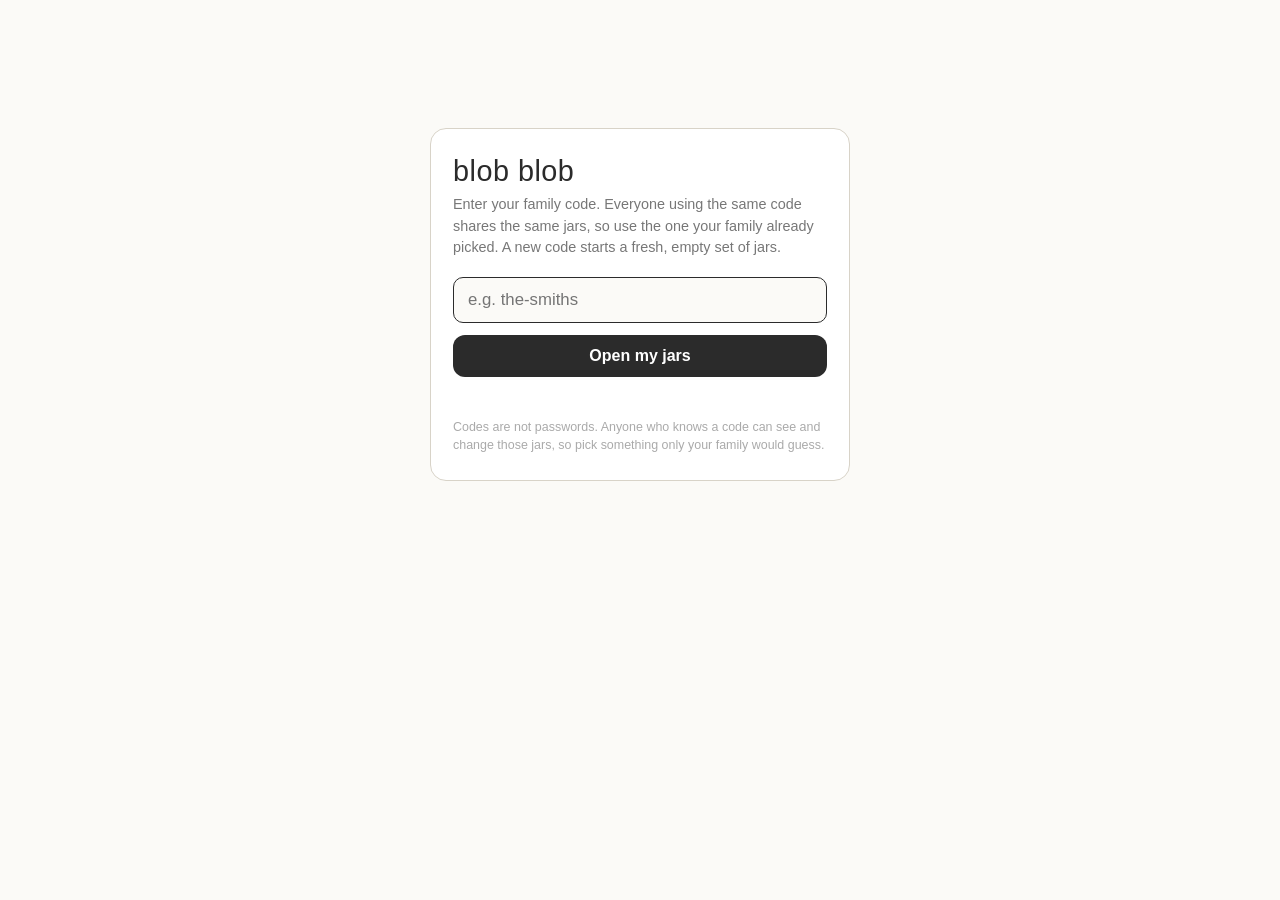
==== blobblob/index.html @ 3c014b8f "Add Blob Blob habit-jar app under /blobblob Multi-jar blob tracker with Supabase sync, super tasks, " ====
<!DOCTYPE html>
<html lang="en">
<head>
<meta charset="UTF-8">
<meta name="viewport" content="width=device-width, initial-scale=1">
<title>Blob Blob</title>
<link rel="apple-touch-icon" href="apple-touch-icon.png">
<link rel="icon" type="image/png" sizes="192x192" href="icon-192.png">
<link rel="manifest" href="manifest.json">
<meta name="apple-mobile-web-app-capable" content="yes">
<meta name="apple-mobile-web-app-title" content="Blob Blob">
<meta name="apple-mobile-web-app-status-bar-style" content="default">
<meta name="theme-color" content="#fbfaf7">
<style>
  :root{ --ink:#2b2b2b; --paper:#fbfaf7; --line:#d8d3c8; --card:#ffffff; --green:#3f7a3f; }
  *{box-sizing:border-box;}
  body{
    margin:0;background:var(--paper);color:var(--ink);
    font-family:'Segoe UI',-apple-system,BlinkMacSystemFont,sans-serif;padding:20px;
  }
  .wrap{max-width:1100px;margin:0 auto;}

  /* ---------- shared ---------- */
  h1{font-weight:300;font-size:2.2rem;margin:0;letter-spacing:0.5px;}
  .sub{color:#777;font-size:0.92rem;margin-top:4px;}
  .del-btn{flex-shrink:0;border:none;background:transparent;color:#b33;font-size:1.1rem;cursor:pointer;padding:4px 6px;line-height:1;}
  .del-btn:hover{color:#800;}
  .status{font-size:0.82rem;color:#999;text-align:center;margin-top:10px;min-height:1em;}
  .hidden{display:none !important;}
  .sync-badge{
    display:inline-block;margin-top:8px;font-size:0.76rem;color:#888;
    border:1px solid var(--line);border-radius:20px;padding:3px 10px;background:var(--card);
  }
  .sync-badge.ok{color:var(--green);border-color:#bcd8bc;background:#f2f8f1;}
  .sync-badge.warn{color:#9a6a1e;border-color:#e2cfa4;background:#fdf6e8;}
  .sync-badge:empty{display:none;}
  .gate{
    max-width:420px;margin:12vh auto 0;background:var(--card);border:1px solid var(--line);
    border-radius:16px;padding:26px 22px;
  }
  .gate h2{margin:0 0 6px 0;font-weight:300;font-size:1.8rem;letter-spacing:0.5px;}
  .gate p{font-size:0.9rem;color:#777;line-height:1.5;margin:0 0 18px 0;}
  .gate input{
    width:100%;border:1px solid var(--line);border-radius:10px;background:var(--paper);
    font-family:inherit;font-size:1.05rem;padding:12px 14px;color:var(--ink);
  }
  .gate input:focus{outline:none;border-color:var(--ink);}
  .gate button{
    width:100%;margin-top:12px;border:none;background:var(--ink);color:#fff;border-radius:12px;
    padding:12px;font-size:1rem;font-weight:600;cursor:pointer;font-family:inherit;
  }
  .gate .warn{color:#9a6a1e;font-size:0.82rem;margin-top:12px;min-height:1em;}
  .gate .fine{font-size:0.78rem;color:#aaa;margin-top:16px;line-height:1.45;}
  .space-foot{
    margin-top:28px;padding-top:12px;border-top:1px solid var(--line);
    font-size:0.8rem;color:#999;display:flex;gap:10px;flex-wrap:wrap;align-items:center;
  }
  .space-foot b{color:#666;font-weight:600;}
  .space-foot button{
    border:none;background:none;color:#777;font-family:inherit;font-size:0.8rem;
    cursor:pointer;text-decoration:underline;padding:0;
  }
  .space-foot button:hover{color:var(--ink);}
  .size-row{
    margin-top:14px;display:flex;gap:8px;align-items:center;justify-content:center;
    flex-wrap:wrap;font-size:0.88rem;color:#555;
  }
  .size-row input{
    width:78px;border:1px solid var(--line);border-radius:8px;background:var(--card);
    font-family:inherit;font-size:0.9rem;text-align:center;padding:6px 4px;color:var(--ink);
    font-variant-numeric:tabular-nums;
  }
  .size-row input:focus{outline:none;border-color:var(--ink);}
  .size-row button{
    border:1px solid var(--line);background:var(--card);border-radius:14px;
    padding:6px 14px;font-size:0.82rem;cursor:pointer;color:#555;font-family:inherit;
  }
  .size-row button:hover{background:#f0eee8;}
  .size-hint{font-size:0.76rem;color:#aaa;margin-top:5px;}
  .copy-btn{
    margin-top:10px;border:1px solid var(--line);background:var(--card);border-radius:14px;
    padding:7px 14px;font-size:0.82rem;cursor:pointer;color:#555;font-family:inherit;
  }
  .copy-btn:hover{background:#f0eee8;}
  .modal-back{
    position:fixed;inset:0;background:rgba(20,18,14,0.4);display:flex;
    align-items:center;justify-content:center;padding:20px;z-index:50;
  }
  .modal{
    background:var(--card);border-radius:16px;padding:22px;max-width:420px;width:100%;
    max-height:85vh;overflow:auto;box-shadow:0 12px 40px rgba(0,0,0,0.25);
  }
  .modal h3{margin:0 0 4px 0;font-size:1.15rem;font-weight:600;}
  .modal .lead{font-size:0.86rem;color:#777;margin-bottom:16px;}
  .modal .grp{margin-bottom:16px;}
  .modal .grp-label{font-size:0.78rem;text-transform:uppercase;letter-spacing:0.4px;color:#888;margin-bottom:7px;}
  .opt{
    display:flex;align-items:center;gap:9px;padding:9px 10px;border:1px solid var(--line);
    border-radius:10px;margin-bottom:7px;cursor:pointer;font-size:0.93rem;
  }
  .opt:hover{background:#f7f5f0;}
  .opt input{margin:0;flex-shrink:0;}
  .opt .meta{margin-left:auto;font-size:0.78rem;color:#999;white-space:nowrap;}
  .modal-actions{display:flex;gap:8px;justify-content:flex-end;margin-top:6px;}
  .modal-actions button{
    border-radius:14px;padding:8px 16px;font-size:0.88rem;cursor:pointer;font-family:inherit;
    border:1px solid var(--line);background:var(--card);color:#555;
  }
  .modal-actions .primary{background:var(--ink);color:#fff;border-color:var(--ink);font-weight:600;}
  .modal-actions button:disabled{opacity:0.45;cursor:not-allowed;}
  .pick-head{
    display:flex;align-items:center;justify-content:space-between;gap:8px;margin-bottom:7px;
  }
  .pick-head .grp-label{margin-bottom:0;}
  .pick-all{
    border:none;background:none;font-family:inherit;font-size:0.76rem;color:#777;
    cursor:pointer;text-decoration:underline;padding:0;
  }
  .pick-all:hover{color:var(--ink);}
  .pick-list{max-height:210px;overflow:auto;border:1px solid var(--line);border-radius:10px;padding:6px;}
  .pick{
    display:flex;align-items:center;gap:9px;padding:7px 8px;border-radius:8px;
    cursor:pointer;font-size:0.9rem;line-height:1.3;
  }
  .pick:hover{background:#f7f5f0;}
  .pick input{margin:0;flex-shrink:0;}
  .pick .chip{width:16px;height:16px;border-radius:5px 7px 5px 7px;border:1px solid rgba(0,0,0,0.15);flex-shrink:0;}
  .pick .txt{flex:1 1 auto;min-width:0;overflow-wrap:anywhere;}
  .pick .tag{font-size:0.74rem;color:#8a6d10;font-weight:600;white-space:nowrap;}
  .pick-empty{font-size:0.85rem;color:#aaa;padding:10px 8px;}
  .new-jar-card{
    display:flex;flex-direction:column;align-items:center;justify-content:center;
    border:1px dashed var(--line);background:transparent;min-height:230px;color:#777;
  }
  .new-jar-card:hover{background:#f4f2ec;}
  .new-jar-card .plus{font-size:2.4rem;line-height:1;margin-bottom:8px;color:#aaa;}
  .new-jar-card .name{font-size:1rem;font-weight:600;color:#555;}
  .setup{
    background:#fff8e6;border:1px solid #e6d5a8;border-radius:12px;padding:14px 16px;
    font-size:0.9rem;line-height:1.5;margin-bottom:18px;color:#5c4a1f;
  }
  .setup code{background:#fff;border:1px solid #e6d5a8;border-radius:4px;padding:1px 5px;font-size:0.85em;}

  /* ---------- home ---------- */
  .home-head{margin-bottom:22px;}
  .jar-grid{display:grid;grid-template-columns:repeat(auto-fit,minmax(220px,1fr));gap:18px;}
  .jar-card{
    background:var(--card);border:1px solid var(--line);border-radius:16px;
    padding:18px 16px 14px;cursor:pointer;text-align:center;
    transition:transform .12s ease, box-shadow .12s ease;
  }
  .jar-card:hover{transform:translateY(-2px);box-shadow:0 6px 18px rgba(0,0,0,0.08);}
  .jar-card svg{width:100%;max-width:130px;height:auto;display:block;margin:0 auto 10px;}
  .jar-card .name{font-size:1.15rem;font-weight:600;}
  .jar-card .stat{font-size:0.85rem;color:#777;margin-top:3px;font-variant-numeric:tabular-nums;}
  .jar-card .nextline{font-size:0.78rem;color:#999;margin-top:6px;min-height:1.1em;}

  /* ---------- tabs ---------- */
  .tabbar{display:flex;gap:6px;flex-wrap:wrap;align-items:center;margin-bottom:16px;}
  .tab{
    border:1px solid var(--line);background:var(--card);border-radius:20px;
    padding:7px 16px;font-size:0.92rem;cursor:pointer;color:#555;font-family:inherit;
  }
  .tab:hover{background:#f0eee8;}
  .tab.active{background:var(--ink);color:#fff;border-color:var(--ink);font-weight:600;}
  .home-tab{padding:7px 13px;}

  .title-row{display:flex;align-items:baseline;gap:10px;flex-wrap:wrap;margin-bottom:14px;}
  .jar-name{
    font-weight:300;font-size:2.2rem;letter-spacing:0.5px;padding:2px 8px;border-radius:6px;cursor:text;
  }
  .jar-name:hover{background:#f2efe8;}
  .jar-name:focus{outline:none;background:#efece4;box-shadow:inset 0 0 0 1px var(--line);}
  .rename-hint{font-size:0.78rem;color:#aaa;}

  /* ---------- meta ---------- */
  .meta-row{display:flex;gap:24px;flex-wrap:wrap;border-bottom:2px solid var(--ink);padding-bottom:10px;margin-bottom:20px;}
  .meta-field{display:flex;align-items:center;gap:6px;font-size:0.95rem;flex:1;min-width:140px;}
  .meta-field label{font-weight:600;white-space:nowrap;}
  .meta-field input{
    border:none;border-bottom:1px solid var(--line);background:transparent;font-size:0.95rem;
    padding:2px 4px;flex:1;min-width:0;font-family:inherit;color:var(--ink);
  }
  .meta-field input:focus{outline:none;border-bottom:1px solid var(--ink);}

  /* ---------- jar + key ---------- */
  .main{display:flex;gap:28px;flex-wrap:wrap;align-items:flex-start;}
  .jar-panel{flex:1 1 380px;min-width:300px;text-align:center;}
  .jar-panel svg{width:100%;max-width:430px;height:auto;}
  .progress-line{margin-top:12px;font-size:1.5rem;font-weight:600;font-variant-numeric:tabular-nums;letter-spacing:0.5px;}
  .progress-sub{font-size:0.85rem;color:#777;margin-top:2px;}
  .next-ms{margin-top:8px;font-size:0.88rem;color:#666;}
  .next-ms b{color:var(--ink);}
  .jar-actions{margin-top:10px;display:flex;gap:8px;justify-content:center;}
  .jar-actions button{
    font-size:0.8rem;padding:6px 12px;border-radius:14px;border:1px solid var(--line);
    background:var(--card);cursor:pointer;color:#555;font-family:inherit;
  }
  .jar-actions button:hover{background:#f0eee8;}

  .key-panel{flex:1 1 380px;min-width:320px;}
  .key-title{font-size:1.05rem;font-weight:600;letter-spacing:0.4px;text-transform:uppercase;color:#555;margin-bottom:10px;}
  .empty-note{color:#999;font-size:0.9rem;padding:14px 4px;border-bottom:1px solid var(--line);}
  .task-row{display:flex;align-items:flex-start;gap:10px;padding:11px 4px;border-bottom:1px solid var(--line);}
  .swatch{
    width:30px;height:30px;margin-top:2px;border-radius:10px 14px 9px 13px;
    border:1px solid rgba(0,0,0,0.15);flex-shrink:0;cursor:pointer;position:relative;padding:0;
  }
  .swatch input[type=color]{position:absolute;inset:0;opacity:0;width:100%;height:100%;cursor:pointer;border:none;padding:0;}
  .task-label{
    flex:1 1 auto;min-width:0;font-size:1rem;font-family:inherit;color:var(--ink);
    line-height:1.35;padding:3px 4px;border-radius:4px;
    white-space:normal;overflow-wrap:anywhere;word-break:break-word;cursor:text;
  }
  .task-label:hover{background:#f5f3ee;}
  .task-label:focus{outline:none;background:#f0ede5;box-shadow:inset 0 0 0 1px var(--line);}
  .task-label:empty:before{content:attr(data-placeholder);color:#aaa;}
  .count-badge{
    flex-shrink:0;min-width:34px;text-align:center;font-size:0.82rem;font-weight:600;color:#555;
    background:#f0eee8;border:1px solid var(--line);border-radius:12px;padding:4px 8px;
    font-variant-numeric:tabular-nums;
  }
  .count-badge.zero{color:#aaa;background:transparent;}
  .val-input{
    flex-shrink:0;width:44px;border:1px solid var(--line);border-radius:8px;background:var(--card);
    font-family:inherit;font-size:0.82rem;text-align:center;padding:5px 2px;color:#555;
    font-variant-numeric:tabular-nums;margin-top:1px;
  }
  .val-input:focus{outline:none;border-color:var(--ink);}
  .task-row.super .val-input{border-color:#c9a227;background:#fdf8e6;color:#8a6d10;font-weight:600;}
  .task-row.super .done-btn{background:#8a6d10;}
  .task-row.super .done-btn:hover{background:#6f570c;}
  .key-legend{font-size:0.76rem;color:#aaa;margin:6px 0 0 4px;}
  .task-block{border-bottom:1px solid var(--line);}
  .task-block .task-row{border-bottom:none;padding-bottom:6px;}
  .log{padding:0 4px 10px 44px;}
  .log-entry{
    display:flex;align-items:center;gap:8px;font-size:0.78rem;color:#888;
    padding:3px 0;font-variant-numeric:tabular-nums;
  }
  .log-entry .dot{width:7px;height:7px;border-radius:50%;flex-shrink:0;}
  .log-entry .when{flex:1 1 auto;min-width:0;}
  .log-entry .amt{color:#666;font-weight:600;white-space:nowrap;}
  .log-entry .amt.super{color:#8a6d10;}
  .log-entry .rm{
    border:none;background:transparent;color:#c88;font-size:0.95rem;cursor:pointer;
    padding:0 2px;line-height:1;opacity:0;
  }
  .log-entry:hover .rm{opacity:1;}
  .log-entry .rm:hover{color:#b33;}
  .log-more{
    font-size:0.75rem;color:#aaa;background:none;border:none;padding:3px 0;cursor:pointer;font-family:inherit;
  }
  .log-more:hover{color:#666;text-decoration:underline;}
  @media (hover: none){ .log-entry .rm{opacity:0.6;} }
  .done-btn{
    flex-shrink:0;border:none;background:var(--ink);color:#fff;border-radius:14px;
    font-size:0.78rem;padding:6px 10px;cursor:pointer;white-space:nowrap;margin-top:1px;font-family:inherit;
  }
  .done-btn:hover{background:#000;}
  .add-btn{
    margin-top:12px;border:1px dashed var(--line);background:transparent;border-radius:10px;
    padding:8px 14px;font-size:0.9rem;cursor:pointer;color:#555;width:100%;font-family:inherit;
  }
  .add-btn:hover{background:#f0eee8;}

  /* ---------- milestones ---------- */
  .ms-panel{margin-top:24px;}
  .ms-head{font-size:1.05rem;font-weight:600;letter-spacing:0.4px;text-transform:uppercase;color:#555;margin-bottom:10px;}
  .ms-row{display:flex;align-items:flex-start;gap:10px;padding:10px 4px;border-bottom:1px solid var(--line);}
  .ms-mark{
    flex-shrink:0;width:26px;height:26px;border-radius:50%;border:2px solid var(--line);
    display:flex;align-items:center;justify-content:center;font-size:0.8rem;color:#bbb;margin-top:2px;
  }
  .ms-row.unlocked .ms-mark{border-color:#5a8f5a;background:#e7f2e5;color:var(--green);}
  .ms-at{
    flex-shrink:0;width:62px;border:1px solid var(--line);border-radius:8px;background:var(--card);
    font-family:inherit;font-size:0.9rem;text-align:center;padding:5px 4px;color:var(--ink);
    font-variant-numeric:tabular-nums;
  }
  .ms-at:focus{outline:none;border-color:var(--ink);}
  .ms-reward{
    flex:1 1 auto;min-width:0;font-size:0.98rem;line-height:1.35;padding:4px;border-radius:4px;
    white-space:normal;overflow-wrap:anywhere;word-break:break-word;cursor:text;
  }
  .ms-reward:hover{background:#f5f3ee;}
  .ms-reward:focus{outline:none;background:#f0ede5;box-shadow:inset 0 0 0 1px var(--line);}
  .ms-reward:empty:before{content:attr(data-placeholder);color:#aaa;}
  .ms-row.unlocked .ms-reward{color:var(--green);font-weight:600;}
  .ms-togo{flex-shrink:0;font-size:0.78rem;color:#999;white-space:nowrap;margin-top:6px;font-variant-numeric:tabular-nums;}

  .celebrate-row{
    border-top:2px solid var(--ink);margin-top:24px;padding-top:12px;
    display:flex;gap:8px;align-items:center;font-size:0.95rem;flex-wrap:wrap;
  }
  .celebrate-row label{font-weight:600;white-space:nowrap;}
  .celebrate-row input{
    border:none;border-bottom:1px solid var(--line);background:transparent;font-family:inherit;
    font-size:1rem;padding:2px 6px;flex:1;min-width:160px;color:var(--ink);
  }
  .celebrate-row input:focus{outline:none;border-bottom:1px solid var(--ink);}
</style>
</head>
<body>
<div class="wrap">

  <!-- ================= FAMILY CODE ================= -->
  <div id="gateView" class="hidden">
    <div class="gate">
      <h2>blob blob</h2>
      <p>Enter your family code. Everyone using the same code shares the same jars, so use the one your family already picked. A new code starts a fresh, empty set of jars.</p>
      <input id="gateInput" placeholder="e.g. the-smiths" autocapitalize="off" autocorrect="off" spellcheck="false">
      <button id="gateGo">Open my jars</button>
      <div class="warn" id="gateWarn"></div>
      <div class="fine">Codes are not passwords. Anyone who knows a code can see and change those jars, so pick something only your family would guess.</div>
    </div>
  </div>

  <!-- ================= HOME ================= -->
  <div id="homeView">
    <div class="home-head">
      <h1>blob blob</h1>
      <div class="sub">Pick a jar. Every small win is one more blob.</div>
      <div class="sync-badge" id="syncBadge"></div>
    </div>
    <div class="setup hidden" id="setupNote">
      <b>Shared sync is not turned on yet.</b> Right now each device keeps its own copy.
      Open this file in a text editor and paste your Supabase project URL and anon key into
      <code>SUPABASE_URL</code> and <code>SUPABASE_ANON_KEY</code> near the top of the script, then re-upload it.
    </div>
    <div class="jar-grid" id="jarGrid"></div>
    <div class="space-foot">
      <span>Family code: <b id="spaceLabel"></b></span>
      <button id="copyLinkBtn">Copy invite link</button>
      <button id="switchSpaceBtn">Switch family</button>
    </div>
  </div>

  <!-- ================= JAR ================= -->
  <div id="jarView" class="hidden">
    <div class="tabbar" id="tabBar"></div>

    <div class="title-row">
      <div class="jar-name" id="jarName" contenteditable="true" spellcheck="false"></div>
      <span class="rename-hint">click the name to rename this jar</span>
    </div>

    <div class="meta-row">
      <div class="meta-field"><label>goal:</label><input id="goal" placeholder="what this jar is for"></div>
      <div class="meta-field"><label>start:</label><input id="start" placeholder="date"></div>
      <div class="meta-field"><label>end:</label><input id="end" placeholder="date"></div>
    </div>

    <div class="main">
      <div class="jar-panel">
        <svg id="jarSvg" viewBox="0 0 700 1000" xmlns="http://www.w3.org/2000/svg"></svg>
        <div class="progress-line" id="progressLine"></div>
        <div class="progress-sub" id="progressSub"></div>
        <div class="next-ms" id="nextMs"></div>
        <div class="jar-actions">
          <button id="undoBtn">Undo last</button>
          <button id="resetBtn">Reset jar</button>
          <button id="deleteJarBtn">Delete jar</button>
        </div>
        <div class="size-row">
          <label for="sizeInput">Blobs in this jar:</label>
          <input id="sizeInput" type="number" min="40" max="400" step="1">
          <button id="applySizeBtn">Apply</button>
        </div>
        <div class="size-hint">40–400. Fewer blobs means bigger blobs and a faster fill.</div>
        <button class="copy-btn" id="copySetupBtn">Copy tasks &amp; rewards from another jar</button>
      </div>

      <div class="key-panel">
        <div class="key-title">Key</div>
        <div id="taskList"></div>
        <div class="key-legend">The small number is how many blobs one completion is worth. Bump it up for the hard stuff.</div>
        <button class="add-btn" id="addTaskBtn">+ Add task</button>

        <div class="ms-panel">
          <div class="ms-head">Milestones &amp; Rewards</div>
          <div id="msList"></div>
          <button class="add-btn" id="addMsBtn">+ Add milestone</button>
        </div>
      </div>
    </div>

    <div class="celebrate-row">
      <label>celebrate:</label>
      <input id="celebrate" placeholder="how you'll celebrate a full jar">
    </div>
  </div>

  <div class="status" id="status"></div>
</div>
<script>
/* ============================================================
   Jars
   ============================================================ */
const DEFAULT_JARS = [
  {id:'emily',  name:'Emily'},
  {id:'jarrod', name:'Jarrod'},
  {id:'emmett', name:'Emmett'},
  {id:'arthur', name:'Arthur'}
];
const DEFAULT_SIZE = 208;
const MIN_SIZE = 40, MAX_SIZE = 400;

let jarList = DEFAULT_JARS.map(j=>({...j}));
function jarIds(){ return jarList.map(j=>j.id); }
function jarEntry(id){ return jarList.find(j=>j.id===id); }
function jarName(id){ const j = jarEntry(id); return j ? j.name : id; }

const PALETTE = ["#a8c99a","#a9d4e8","#f5e79c","#f0b98a","#f0a8b4","#c3aee0",
  "#7fd6c0","#e3b8c4","#a8c2e8","#c9b8f0","#b8e0a8","#f5ddb8"];

const EMILY_TASKS = [
  {label:"Read for 30+ minutes", color:"#a8c99a"},
  {label:"Went to bed before 10:30", color:"#a9d4e8"},
  {label:"Cooked dinner", color:"#f5e79c"},
  {label:"Went to bed without dessert", color:"#f0b98a"},
  {label:"Spent 20 minutes on laundry", color:"#f0a8b4"},
  {label:"Emptied dishwasher", color:"#c3aee0"},
  {label:"Walked for more than a mile", color:"#7fd6c0"},
  {label:"Cleared kitchen counters", color:"#e3b8c4"},
  {label:"Ate fruit or vegetables with 2+ meals", color:"#a8c2e8"},
  {label:"Stopped scrolling before 9 PM", color:"#c9b8f0"},
  {label:"Gathered 10 items to give away", color:"#b8e0a8"},
  {label:"Started work by 7:30 or left by 4:15", color:"#f5ddb8"}
].map((t,i)=>({id:'t'+i, ...t}));

const EMILY_MILESTONES = [
  {id:'m1', at:25,  reward:'Coffee out, no rushing'},
  {id:'m2', at:60,  reward:'New book'},
  {id:'m3', at:105, reward:'Takeout from the good place'},
  {id:'m4', at:155, reward:'Afternoon completely off'},
  {id:'m5', at:208, reward:'One hour massage'}
];

function blankJar(){
  return {tasks:[], milestones:[], progress:[], size:DEFAULT_SIZE,
          meta:{goal:"",start:"",end:"",celebrate:""}};
}

let jars = {};                 // id -> {tasks, milestones, progress, size, meta}
let currentJar = null;         // id or null (home)
let jarBlobs = [];

function J(){ return jars[currentJar]; }

/* ============================================================
   Storage
   ============================================================ */
function setStatus(msg, timeout){
  const el = document.getElementById('status');
  el.textContent = msg;
  if(timeout){ setTimeout(()=>{ if(el.textContent===msg) el.textContent=""; }, timeout); }
}
/* ============================================================
   SUPABASE CONFIG  —  paste your two values here
   ============================================================ */
const SUPABASE_URL = "https://vmxgrkhxykjeibrwdgkt.supabase.co";
const SUPABASE_ANON_KEY = "eyJhbGciOiJIUzI1NiIsInR5cCI6IkpXVCJ9.eyJpc3MiOiJzdXBhYmFzZSIsInJlZiI6InZteGdya2h4eWtqZWlicndkZ2t0Iiwicm9sZSI6ImFub24iLCJpYXQiOjE3ODg3MDc4MzYsImV4cCI6MjEwNDI4MzgzNn0.plP4eMzgfyubtXyYq_K0RuOAdO8E_2MfeuMO3PjtwDk";
const TABLE = "bitbybit";

const CLOUD_ON = !!(SUPABASE_URL && SUPABASE_ANON_KEY);

/* ---------- family code ----------
   Everything a family owns is stored under keys prefixed with their code, so one
   deployment serves many families out of the same table. The original household's
   data predates this and lives on unprefixed keys, hence LEGACY_SPACE. */
const LEGACY_SPACE = "macrander";
let SPACE = null;

function normSpace(v){
  return (v||'').trim().toLowerCase().replace(/[^a-z0-9]+/g,'-').replace(/^-+|-+$/g,'').slice(0,40);
}
function nsKey(key){
  return (SPACE === LEGACY_SPACE) ? key : SPACE + '::' + key;
}

/* Storage: Supabase when configured (shared across devices), Claude's
   artifact storage when running inside Claude, otherwise this browser's
   localStorage. localStorage always acts as an instant local cache. */
const LOCAL = {
  get: (k)=>{ try{ return localStorage.getItem('bitbybit:'+k); }catch(e){ return null; } },
  set: (k,v)=>{ try{ localStorage.setItem('bitbybit:'+k, v); }catch(e){} }
};

const CLAUDE_STORE = (typeof window !== 'undefined' && window.storage && window.storage.get)
  ? {
      get: async (k)=>{ const r = await window.storage.get(k, false); return r && r.value ? r.value : null; },
      set: async (k,v)=>{ await window.storage.set(k, v, false); }
    }
  : null;

function sbHeaders(extra){
  return Object.assign({
    'apikey': SUPABASE_ANON_KEY,
    'Authorization': 'Bearer ' + SUPABASE_ANON_KEY,
    'Content-Type': 'application/json'
  }, extra || {});
}

async function cloudGet(key){
  const url = `${SUPABASE_URL}/rest/v1/${TABLE}?key=eq.${encodeURIComponent(key)}&select=value`;
  const r = await fetch(url, {headers: sbHeaders()});
  if(!r.ok) throw new Error('read failed ' + r.status);
  const rows = await r.json();
  return rows.length ? rows[0].value : null;
}

async function cloudSet(key, value){
  const url = `${SUPABASE_URL}/rest/v1/${TABLE}`;
  const r = await fetch(url, {
    method: 'POST',
    headers: sbHeaders({'Prefer':'resolution=merge-duplicates,return=minimal'}),
    body: JSON.stringify([{key, value, updated_at: new Date().toISOString()}])
  });
  if(!r.ok) throw new Error('write failed ' + r.status);
}

let cloudHealthy = CLOUD_ON;
function setSyncBadge(text, cls){
  const el = document.getElementById('syncBadge');
  if(!el) return;
  el.textContent = text;
  el.className = 'sync-badge ' + (cls||'');
}

async function sGet(rawKey){
  const key = nsKey(rawKey);
  if(CLOUD_ON){
    try{
      const v = await cloudGet(key);
      cloudHealthy = true;
      if(v !== null) LOCAL.set(key, v);
      return v ? JSON.parse(v) : null;
    }catch(e){
      cloudHealthy = false;
      setSyncBadge('offline — changes saved on this device', 'warn');
      const lv = LOCAL.get(key);
      return lv ? JSON.parse(lv) : null;
    }
  }
  if(CLAUDE_STORE){
    try{ const v = await CLAUDE_STORE.get(key); return v ? JSON.parse(v) : null; }catch(e){ return null; }
  }
  const lv = LOCAL.get(key);
  return lv ? JSON.parse(lv) : null;
}

async function sSet(rawKey, val){
  const key = nsKey(rawKey);
  const str = JSON.stringify(val);
  LOCAL.set(key, str);                       // instant local copy either way
  if(CLOUD_ON){
    try{
      await cloudSet(key, str);
      cloudHealthy = true;
      setSyncBadge('synced', 'ok');
    }catch(e){
      cloudHealthy = false;
      setSyncBadge('offline — changes saved on this device', 'warn');
    }
    return;
  }
  if(CLAUDE_STORE){
    try{ await CLAUDE_STORE.set(key, str); }catch(e){ setStatus("Couldn't save changes", 3000); }
  }
}

/* ---------- merge, so two people adding at once never lose blobs ---------- */
function entryKey(e){ return e.uid || (e.ts + ':' + e.taskId); }

function mergeProgress(a, b){
  const seen = new Set();
  const out = [];
  [...(a||[]), ...(b||[])].forEach(e=>{
    const k = entryKey(e);
    if(!seen.has(k)){ seen.add(k); out.push(e); }
  });
  out.sort((x,y)=> (x.ts||0) - (y.ts||0));
  return out;
}

async function loadJar(id){
  const d = blankJar();
  const [t, m, p, meta, size] = await Promise.all([
    sGet(id+':tasks'), sGet(id+':milestones'), sGet(id+':progress'), sGet(id+':meta'), sGet(id+':size')
  ]);
  d.size = clampSize(size || DEFAULT_SIZE);
  // Emily migrates from the original single-jar keys
  const legacy = id === 'emily'
    ? await Promise.all([sGet('tasks'), sGet('milestones'), sGet('progress'), sGet('meta')])
    : [null,null,null,null];

  d.tasks      = t    || legacy[0] || (id==='emily' ? EMILY_TASKS : []);
  d.milestones = m    || legacy[1] || (id==='emily' ? EMILY_MILESTONES : []);
  d.progress   = p    || legacy[2] || [];
  d.meta       = meta || legacy[3] || d.meta;
  jars[id] = d;
  return d;
}
const saveTasks      = ()=> sSet(currentJar+':tasks', J().tasks);
const saveMilestones = ()=> sSet(currentJar+':milestones', J().milestones);
const saveProgress   = ()=> sSet(currentJar+':progress', J().progress);
const saveMeta       = ()=> sSet(currentJar+':meta', J().meta);
const saveSize       = ()=> sSet(currentJar+':size', J().size);
const saveJarList    = ()=> sSet('jarList', jarList);

function clampSize(n){
  n = parseInt(n,10);
  if(isNaN(n)) return DEFAULT_SIZE;
  return Math.min(Math.max(n, MIN_SIZE), MAX_SIZE);
}

/* ============================================================
   Jar artwork
   ============================================================ */
function rng(seed){
  let s = seed * 9301 + 49297;
  return function(){ s = (s*9301 + 49297) % 233280; return s/233280; };
}

const JAR = {
  lidLeft:172, lidRight:528, lidTop:60, lidBottom:116,
  ringLeft:164, ringRight:536, ringTop:122, ringBottom:168,
  neckLeft:196, neckRight:504, neckBottom:176,
  bodyLeft:78, bodyRight:622, shoulderBottomY:252,
  bodyBottomY:878, bottomY:930, bottomInset:34
};

function buildJarPath(){
  const j = JAR;
  return `
    M ${j.neckLeft} ${j.neckBottom}
    C ${j.neckLeft-56} ${j.neckBottom+6} ${j.bodyLeft} ${j.shoulderBottomY-58} ${j.bodyLeft} ${j.shoulderBottomY}
    L ${j.bodyLeft} ${j.bodyBottomY}
    C ${j.bodyLeft} ${j.bodyBottomY+(j.bottomY-j.bodyBottomY)*0.72} ${j.bodyLeft+12} ${j.bottomY} ${j.bodyLeft+j.bottomInset} ${j.bottomY}
    L ${j.bodyRight-j.bottomInset} ${j.bottomY}
    C ${j.bodyRight-12} ${j.bottomY} ${j.bodyRight} ${j.bodyBottomY+(j.bottomY-j.bodyBottomY)*0.72} ${j.bodyRight} ${j.bodyBottomY}
    L ${j.bodyRight} ${j.shoulderBottomY}
    C ${j.bodyRight} ${j.shoulderBottomY-58} ${j.neckRight+56} ${j.neckBottom+6} ${j.neckRight} ${j.neckBottom}
    Z
  `;
}

function boundsAtY(y){
  const j = JAR;
  if(y <= j.neckBottom) return {left:j.neckLeft, right:j.neckRight};
  if(y <= j.shoulderBottomY){
    const t = (y - j.neckBottom)/(j.shoulderBottomY - j.neckBottom);
    const ease = t*t*(3-2*t);
    return {left: j.neckLeft - ease*(j.neckLeft-j.bodyLeft), right: j.neckRight + ease*(j.bodyRight-j.neckRight)};
  }
  if(y <= j.bodyBottomY) return {left:j.bodyLeft, right:j.bodyRight};
  const t2 = Math.min(1,(y-j.bodyBottomY)/(j.bottomY-j.bodyBottomY));
  const e2 = t2*t2*(3-2*t2);
  return {left:j.bodyLeft + e2*j.bottomInset, right:j.bodyRight - e2*j.bottomInset};
}

const BLOB_EXTENT = 1.2;

function blobPath(cx, cy, r, seed){
  const rand = rng(seed);
  const n = 6 + Math.floor(rand()*3);
  const sx = 0.9 + rand()*0.22, sy = 0.9 + rand()*0.22, rot = rand()*Math.PI*2;
  const pts = [];
  for(let i=0;i<n;i++){
    const ang = rot + (i/n)*Math.PI*2 + (rand()-0.5)*0.2;
    const rr = r*(0.84 + rand()*0.32);
    pts.push([cx + Math.cos(ang)*rr*sx, cy + Math.sin(ang)*rr*sy]);
  }
  let d = `M ${pts[0][0].toFixed(1)} ${pts[0][1].toFixed(1)}`;
  for(let i=0;i<n;i++){
    const p0=pts[(i-1+n)%n], p1=pts[i], p2=pts[(i+1)%n], p3=pts[(i+2)%n];
    const c1x=p1[0]+(p2[0]-p0[0])/6, c1y=p1[1]+(p2[1]-p0[1])/6;
    const c2x=p2[0]-(p3[0]-p1[0])/6, c2y=p2[1]-(p3[1]-p1[1])/6;
    d += ` C ${c1x.toFixed(1)} ${c1y.toFixed(1)}, ${c2x.toFixed(1)} ${c2y.toFixed(1)}, ${p2[0].toFixed(1)} ${p2[1].toFixed(1)}`;
  }
  return d + ' Z';
}

function packBlobs(scale, seedBase){
  const rand = rng(seedBase);
  const placed = [];
  const TOP = 190, BOTTOM = JAR.bottomY - 4, WALL_PAD = 5, GAP = 2.5;
  const passes = [
    {rMin:20,rMax:26,tries:900},{rMin:15,rMax:20,tries:2200},
    {rMin:11,rMax:15,tries:3200},{rMin:8,rMax:11,tries:4200},{rMin:6,rMax:8,tries:4200}
  ];
  // spatial grid keeps collision checks cheap at high blob counts
  const CELL = 60, cols = Math.ceil(700/CELL), rows = Math.ceil(1000/CELL);
  const grid = new Array(cols*rows); for(let i=0;i<grid.length;i++) grid[i] = [];
  const cellsNear = (x,y,rad)=>{
    const out = [];
    const c0 = Math.max(0, Math.floor((x-rad)/CELL)), c1 = Math.min(cols-1, Math.floor((x+rad)/CELL));
    const r0 = Math.max(0, Math.floor((y-rad)/CELL)), r1 = Math.min(rows-1, Math.floor((y+rad)/CELL));
    for(let c=c0;c<=c1;c++) for(let r=r0;r<=r1;r++) out.push(grid[r*cols+c]);
    return out;
  };

  passes.forEach(pass=>{
    const rMin = pass.rMin*scale, rMax = pass.rMax*scale;
    const tries = Math.round(pass.tries * Math.max(1, 1/(scale*scale)) * 0.9);
    for(let i=0;i<tries;i++){
      const r = rMin + rand()*(rMax-rMin), ext = r*BLOB_EXTENT;
      const y = TOP + ext + rand()*(BOTTOM-TOP-ext*2);
      const b1=boundsAtY(y-ext), b2=boundsAtY(y), b3=boundsAtY(y+ext);
      const left = Math.max(b1.left,b2.left,b3.left) + ext + WALL_PAD;
      const right = Math.min(b1.right,b2.right,b3.right) - ext - WALL_PAD;
      if(right<=left) continue;
      const x = left + rand()*(right-left);
      let ok = true;
      const buckets = cellsNear(x, y, ext + 26*scale + GAP);
      outer: for(const bkt of buckets){
        for(let k=0;k<bkt.length;k++){
          const o = bkt[k], dx=o.x-x, dy=o.y-y, minD=(o.r+r)*BLOB_EXTENT+GAP;
          if(dx*dx+dy*dy < minD*minD){ ok=false; break outer; }
        }
      }
      if(ok){
        const b = {x,y,r,seed:placed.length+1};
        placed.push(b);
        grid[Math.floor(y/CELL)*cols + Math.floor(x/CELL)].push(b);
      }
    }
  });
  return placed;
}

const blobCache = new Map();

function blobsFor(target){
  target = clampSize(target);
  if(blobCache.has(target)) return blobCache.get(target);

  // binary search for the smallest blob scale that packs at least the requested
  // count, then trim the extras so the jar holds exactly the number asked for
  let lo = 0.3, hi = 3.4, bestOver = null, bestAny = null;
  for(let i=0;i<11;i++){
    const mid = (lo+hi)/2;
    const packed = packBlobs(mid, 20260906);
    if(!bestAny || packed.length > bestAny.length) bestAny = packed;
    if(packed.length >= target){
      if(!bestOver || packed.length < bestOver.length) bestOver = packed;
      lo = mid;                       // bigger scale -> fewer blobs
    } else {
      hi = mid;
    }
    if(bestOver && bestOver.length === target) break;
  }
  let out = bestOver || bestAny;
  if(out.length > target){                 // trim the smallest to land exactly on the number
    const keep = new Set([...out].sort((a,b)=> b.r - a.r).slice(0, target));
    out = out.filter(b=>keep.has(b));
  }
  out.forEach(b=>{ b.sortY = b.y + (rng(b.seed*7)()-0.5)*34; });
  out.sort((a,b)=> b.sortY - a.sortY || a.x - b.x);
  blobCache.set(target, out);
  return out;
}

function svgEl(tag, attrs){
  const el = document.createElementNS("http://www.w3.org/2000/svg", tag);
  for(const k in attrs) el.setAttribute(k, attrs[k]);
  return el;
}

function drawJarOutline(svg, ink, sw){
  const J_ = JAR;
  const lid = svgEl('g',{});
  lid.appendChild(svgEl('rect',{x:J_.lidLeft,y:J_.lidTop,width:J_.lidRight-J_.lidLeft,height:J_.lidBottom-J_.lidTop,rx:10,fill:'none',stroke:ink,'stroke-width':sw}));
  for(let x=J_.lidLeft+12; x<=J_.lidRight-12; x+=11){
    lid.appendChild(svgEl('line',{x1:x,y1:J_.lidTop+9,x2:x,y2:J_.lidBottom-9,stroke:ink,'stroke-width':sw*0.6,'stroke-linecap':'round'}));
  }
  svg.appendChild(lid);
  svg.appendChild(svgEl('rect',{x:J_.ringLeft,y:J_.ringTop,width:J_.ringRight-J_.ringLeft,height:J_.ringBottom-J_.ringTop,rx:12,fill:'none',stroke:ink,'stroke-width':sw}));
  svg.appendChild(svgEl('line',{x1:J_.ringLeft+6,y1:J_.ringBottom-13,x2:J_.ringRight-6,y2:J_.ringBottom-13,stroke:ink,'stroke-width':sw*0.8}));
  svg.appendChild(svgEl('path',{d:buildJarPath(),fill:'none',stroke:ink,'stroke-width':sw*1.1,'stroke-linejoin':'round'}));
}

/* ============================================================
   Jar view rendering
   ============================================================ */
function sortedMilestones(){ return [...J().milestones].sort((a,b)=>a.at-b.at); }

function renderJarSvg(){
  const svg = document.getElementById('jarSvg');
  svg.innerHTML = "";
  const ns = "http://www.w3.org/2000/svg";
  const defs = document.createElementNS(ns,'defs');
  defs.innerHTML = `<clipPath id="jarClip"><path d="${buildJarPath()}"/></clipPath>`;
  svg.appendChild(defs);

  jarBlobs = blobsFor(J().size);
  const INK = '#2b2b2b';
  drawJarOutline(svg, INK, 3.1);

  const filled = J().progress;
  jarBlobs.forEach((b,i)=>{
    const on = i < filled.length;
    svg.appendChild(svgEl('path',{
      d: blobPath(b.x,b.y,b.r,b.seed),
      fill: on ? filled[i].color : 'none',
      stroke: INK, 'stroke-width':1.8, 'stroke-linejoin':'round'
    }));
  });

  // milestone lines
  const g = svgEl('g',{'pointer-events':'none'});
  sortedMilestones().forEach(m=>{
    const idx = Math.min(Math.max(m.at,1), jarBlobs.length) - 1;
    const blob = jarBlobs[idx];
    if(!blob) return;
    const y = Math.max(blob.y - blob.r - 5, JAR.shoulderBottomY - 4);
    const bd = boundsAtY(y);
    const hit = filled.length >= m.at;
    g.appendChild(svgEl('path',{
      d:`M ${bd.left+6} ${y} L ${bd.right-6} ${y}`,
      stroke: hit ? '#3f7a3f' : '#8a8a8a',
      'stroke-width': hit ? 3 : 2,
      'stroke-dasharray': hit ? '' : '9 8',
      opacity: hit ? 0.85 : 0.55
    }));
    const label = svgEl('text',{
      x: JAR.bodyRight + 14, y: y+7, 'font-size':21,
      fill: hit ? '#3f7a3f' : '#8a8a8a', 'font-family':'sans-serif','font-weight':600
    });
    label.textContent = m.at;
    g.appendChild(label);
  });
  svg.appendChild(g);

  const done = Math.min(filled.length, jarBlobs.length), total = jarBlobs.length;
  document.getElementById('progressLine').textContent = `${done} / ${total}`;
  document.getElementById('progressSub').textContent =
    `blobs filled · ${total ? Math.round((done/total)*100) : 0}% of the jar`;
  renderCounts();
  renderMilestones();

  if(done >= total && total>0){
    setStatus("Jar full — " + (J().meta.celebrate || "time to celebrate"), 8000);
  }
}

/* ---------- completion log ---------- */
// group a task's blobs into the completions that produced them
function taskEntries(taskId){
  const out = [];
  let cur = null;
  J().progress.forEach(p=>{
    if(p.taskId !== taskId) return;
    if(p.batch && cur && cur.batch === p.batch){
      cur.count++; cur.uids.push(p.uid);
    } else {
      cur = {batch:p.batch || null, ts:p.ts, count:1, uids:[p.uid], color:p.color};
      out.push(cur);
    }
  });
  return out.reverse();  // newest first
}

function fmtWhen(ts){
  const d = new Date(ts), now = new Date();
  const time = d.toLocaleTimeString([], {hour:'numeric', minute:'2-digit'});
  const sameDay = d.toDateString() === now.toDateString();
  const yest = new Date(now); yest.setDate(now.getDate()-1);
  if(sameDay) return 'Today ' + time;
  if(d.toDateString() === yest.toDateString()) return 'Yesterday ' + time;
  const sameYear = d.getFullYear() === now.getFullYear();
  return d.toLocaleDateString([], sameYear
    ? {month:'short', day:'numeric'}
    : {month:'short', day:'numeric', year:'numeric'}) + ' ' + time;
}

const logExpanded = new Set();

function renderLog(taskId, container){
  container.innerHTML = "";
  const entries = taskEntries(taskId);
  if(entries.length === 0) return;
  const expanded = logExpanded.has(taskId);
  const shown = expanded ? entries : entries.slice(0,4);

  shown.forEach(e=>{
    const row = document.createElement('div');
    row.className = 'log-entry';

    const dot = document.createElement('span');
    dot.className = 'dot';
    dot.style.background = e.color;

    const when = document.createElement('span');
    when.className = 'when';
    when.textContent = fmtWhen(e.ts);

    const amt = document.createElement('span');
    amt.className = 'amt' + (e.count > 1 ? ' super' : '');
    amt.textContent = '+' + e.count;

    const rm = document.createElement('button');
    rm.className = 'rm';
    rm.textContent = '×';
    rm.title = 'Remove this entry';
    rm.addEventListener('click', ()=>{
      const drop = new Set(e.uids);
      jars[currentJar].progress = J().progress.filter(p=>!drop.has(p.uid));
      saveProgress();
      renderTaskList();
      renderJarSvg();
    });

    row.append(dot, when, amt, rm);
    container.appendChild(row);
  });

  if(entries.length > 4){
    const more = document.createElement('button');
    more.className = 'log-more';
    more.textContent = expanded ? 'show less' : `show ${entries.length-4} earlier`;
    more.addEventListener('click', ()=>{
      if(expanded) logExpanded.delete(taskId); else logExpanded.add(taskId);
      renderLog(taskId, container);
    });
    container.appendChild(more);
  }
}

/* ---------- tasks ---------- */
function clampValue(v){
  v = parseInt(v,10);
  if(isNaN(v) || v < 1) return 1;
  return Math.min(v, 25);
}
function taskValue(t){ return clampValue(t.value || 1); }
function renderCounts(){
  const tally = {};
  J().progress.forEach(p=>{ tally[p.taskId] = (tally[p.taskId]||0)+1; });
  document.querySelectorAll('.count-badge').forEach(el=>{
    const n = tally[el.dataset.taskId] || 0;
    el.textContent = n;
    el.title = n===1 ? '1 blob from this task' : n+' blobs from this task';
    el.classList.toggle('zero', n===0);
  });
}

function renderTaskList(){
  const list = document.getElementById('taskList');
  list.innerHTML = "";
  if(J().tasks.length === 0){
    const note = document.createElement('div');
    note.className = 'empty-note';
    note.textContent = 'No tasks yet — add the small wins that count for this jar.';
    list.appendChild(note);
  }
  J().tasks.forEach(task=>{
    const block = document.createElement('div');
    block.className = 'task-block';
    const row = document.createElement('div');
    row.className = 'task-row';
    const log = document.createElement('div');
    log.className = 'log';

    const swatch = document.createElement('label');
    swatch.className = 'swatch';
    swatch.style.background = task.color;
    const ci = document.createElement('input');
    ci.type = 'color'; ci.value = task.color;
    ci.addEventListener('input', e=>{
      task.color = e.target.value; swatch.style.background = task.color; saveTasks();
    });
    swatch.appendChild(ci);

    const label = document.createElement('div');
    label.className = 'task-label';
    label.contentEditable = 'true';
    label.setAttribute('data-placeholder','Task name');
    label.textContent = task.label;
    label.addEventListener('blur', ()=>{ task.label = label.textContent.trim(); saveTasks(); });
    label.addEventListener('keydown', e=>{ if(e.key==='Enter'){ e.preventDefault(); label.blur(); } });

    const badge = document.createElement('span');
    badge.className = 'count-badge';
    badge.dataset.taskId = task.id;

    const val = document.createElement('input');
    val.className = 'val-input';
    val.type = 'number'; val.min = 1; val.max = 25;
    val.value = taskValue(task);
    val.title = 'Blobs one completion is worth';

    const done = document.createElement('button');
    done.className = 'done-btn';
    done.textContent = 'Done +' + taskValue(task);

    function syncWeight(){
      const v = clampValue(val.value);
      task.value = v;
      val.value = v;
      done.textContent = 'Done +' + v;
      row.classList.toggle('super', v > 1);
      saveTasks();
    }
    val.addEventListener('change', syncWeight);
    if(taskValue(task) > 1) row.classList.add('super');

    done.addEventListener('click', ()=>{
      const want = taskValue(task);
      const room = Math.max(0, J().size - J().progress.length);
      if(room === 0){ setStatus('This jar is already full', 4000); return; }
      const n = Math.min(want, room);
      const prev = J().progress.length;
      const batch = 'b' + Date.now().toString(36) + Math.random().toString(36).slice(2,6);
      for(let i=0;i<n;i++){
        J().progress.push({
          color: task.color, taskId: task.id, ts: Date.now(),
          uid: Math.random().toString(36).slice(2,10), batch
        });
      }
      saveProgress();
      renderLog(task.id, log);
      renderJarSvg();
      if(n < want) setStatus(`Only ${n} blob${n===1?'':'s'} left — jar is full`, 5000);
      checkMilestoneHit(prev, J().progress.length);
    });

    const del = document.createElement('button');
    del.className = 'del-btn';
    del.textContent = '×'; del.title = 'Delete task';
    del.addEventListener('click', ()=>{
      jars[currentJar].tasks = J().tasks.filter(t=>t.id!==task.id);
      renderTaskList(); saveTasks();
    });

    row.append(swatch, label, badge, val, done, del);
    block.appendChild(row);
    block.appendChild(log);
    renderLog(task.id, log);
    list.appendChild(block);
  });
  renderCounts();
}

function addTask(){
  const used = J().tasks.map(t=>t.color);
  const color = PALETTE.find(c=>!used.includes(c)) || PALETTE[J().tasks.length % PALETTE.length];
  J().tasks.push({id:'t'+Date.now(), label:'', color, value:1});
  renderTaskList(); saveTasks();
  const labels = document.querySelectorAll('.task-label');
  if(labels.length) labels[labels.length-1].focus();
}

/* ---------- milestones ---------- */
function renderMilestones(){
  const list = document.getElementById('msList');
  const done = J().progress.length;
  list.innerHTML = "";
  if(J().milestones.length === 0){
    const note = document.createElement('div');
    note.className = 'empty-note';
    note.textContent = 'No milestones yet — set a blob count and the reward you get for hitting it.';
    list.appendChild(note);
  }
  sortedMilestones().forEach(m=>{
    const unlocked = done >= m.at;
    const row = document.createElement('div');
    row.className = 'ms-row' + (unlocked ? ' unlocked' : '');

    const mark = document.createElement('div');
    mark.className = 'ms-mark';
    mark.textContent = unlocked ? '✓' : '';

    const at = document.createElement('input');
    at.className = 'ms-at'; at.type = 'number'; at.min = 1; at.max = jarBlobs.length || 999;
    at.value = m.at; at.title = 'Blobs needed to unlock';
    at.addEventListener('change', ()=>{
      const v = parseInt(at.value,10);
      m.at = isNaN(v) ? 1 : Math.min(Math.max(v,1), jarBlobs.length || 999);
      saveMilestones(); renderJarSvg();
    });

    const reward = document.createElement('div');
    reward.className = 'ms-reward';
    reward.contentEditable = 'true';
    reward.setAttribute('data-placeholder','What you get');
    reward.textContent = m.reward;
    reward.addEventListener('blur', ()=>{ m.reward = reward.textContent.trim(); saveMilestones(); });
    reward.addEventListener('keydown', e=>{ if(e.key==='Enter'){ e.preventDefault(); reward.blur(); } });

    const togo = document.createElement('span');
    togo.className = 'ms-togo';
    togo.textContent = unlocked ? 'earned' : (m.at - done) + ' to go';

    const del = document.createElement('button');
    del.className = 'del-btn';
    del.textContent = '×'; del.title = 'Delete milestone';
    del.addEventListener('click', ()=>{
      jars[currentJar].milestones = J().milestones.filter(x=>x.id!==m.id);
      saveMilestones(); renderJarSvg();
    });

    row.append(mark, at, reward, togo, del);
    list.appendChild(row);
  });

  const next = sortedMilestones().find(m=>done < m.at);
  const el = document.getElementById('nextMs');
  el.innerHTML = J().milestones.length === 0 ? ''
    : next ? `<b>${next.at - done}</b> more until: ${next.reward || 'your next reward'}`
           : 'Every milestone earned.';
}

function checkMilestoneHit(prev, now){
  const hit = sortedMilestones().find(m => prev < m.at && now >= m.at);
  if(hit) setStatus(`Milestone ${hit.at} reached — ${hit.reward || 'time for your reward'}`, 8000);
}

function addMilestone(){
  const total = jarBlobs.length || 100;
  const highest = J().milestones.reduce((a,m)=>Math.max(a,m.at), 0);
  const at = Math.min(highest + Math.max(10, Math.round(total*0.15)), total);
  J().milestones.push({id:'m'+Date.now(), at, reward:''});
  saveMilestones(); renderJarSvg();
}

/* ---------- meta ---------- */
function renderMeta(){
  document.getElementById('goal').value = J().meta.goal || "";
  document.getElementById('start').value = J().meta.start || "";
  document.getElementById('end').value = J().meta.end || "";
  document.getElementById('celebrate').value = J().meta.celebrate || "";
}
['goal','start','end','celebrate'].forEach(k=>{
  document.getElementById(k).addEventListener('change', e=>{
    J().meta[k] = e.target.value; saveMeta();
  });
});

/* ============================================================
   Home screen + navigation
   ============================================================ */
function miniJarSvg(fillFraction, colors){
  const svg = document.createElementNS("http://www.w3.org/2000/svg",'svg');
  svg.setAttribute('viewBox','0 40 700 910');
  const defs = document.createElementNS("http://www.w3.org/2000/svg",'defs');
  const uid = 'mc' + Math.random().toString(36).slice(2,8);
  defs.innerHTML = `<clipPath id="${uid}"><path d="${buildJarPath()}"/></clipPath>`;
  svg.appendChild(defs);

  // liquid fill from the bottom up
  const top = JAR.shoulderBottomY - 40;
  const bottom = JAR.bottomY;
  const level = bottom - (bottom - top) * Math.min(1, fillFraction);
  const g = svgEl('g',{'clip-path':`url(#${uid})`});
  if(fillFraction > 0){
    g.appendChild(svgEl('rect',{
      x:JAR.bodyLeft-20, y:level, width:(JAR.bodyRight-JAR.bodyLeft)+40, height:bottom-level+20,
      fill: colors[0] || '#a9d4e8', opacity:0.9
    }));
    // a couple of blob silhouettes riding the surface
    colors.slice(0,4).forEach((c,i)=>{
      g.appendChild(svgEl('circle',{
        cx: JAR.bodyLeft + 70 + i*140, cy: level + 6 + (i%2)*10, r: 26,
        fill:c, stroke:'#2b2b2b','stroke-width':2
      }));
    });
  }
  svg.appendChild(g);
  drawJarOutline(svg, '#2b2b2b', 4.5);
  return svg;
}

function renderHome(){
  const grid = document.getElementById('jarGrid');
  grid.innerHTML = "";

  jarList.forEach(j=>{
    const id = j.id;
    const d = jars[id] || blankJar();
    const total = clampSize(d.size || DEFAULT_SIZE);
    const done = Math.min(d.progress.length, total);
    const frac = done/total;
    const colors = [...new Set(d.progress.slice(-6).map(p=>p.color))].reverse();

    const card = document.createElement('div');
    card.className = 'jar-card';
    card.appendChild(miniJarSvg(frac, colors.length ? colors : []));

    const name = document.createElement('div');
    name.className = 'name';
    name.textContent = j.name;
    card.appendChild(name);

    const stat = document.createElement('div');
    stat.className = 'stat';
    stat.textContent = `${done} / ${total} blobs · ${Math.round(frac*100)}%`;
    card.appendChild(stat);

    const nx = document.createElement('div');
    nx.className = 'nextline';
    const next = [...d.milestones].sort((a,b)=>a.at-b.at).find(m=>done < m.at);
    nx.textContent = d.tasks.length === 0 ? 'no tasks set up yet'
      : next ? `${next.at - done} to: ${next.reward || 'next reward'}`
             : (d.milestones.length ? 'all milestones earned' : '');
    card.appendChild(nx);

    card.addEventListener('click', ()=> openJar(id));
    grid.appendChild(card);
  });

  const add = document.createElement('div');
  add.className = 'jar-card new-jar-card';
  add.innerHTML = '<div class="plus">+</div><div class="name">Start a new jar</div>' +
                  '<div class="stat">name it, size it, fill it</div>';
  add.addEventListener('click', startNewJar);
  grid.appendChild(add);
}

async function startNewJar(){
  const name = (prompt('Whose jar is this? (or what is it for)') || '').trim();
  if(!name) return;
  const size = clampSize(prompt('How many blobs should fill it? (40-400)', DEFAULT_SIZE) || DEFAULT_SIZE);
  const base = name.toLowerCase().replace(/[^a-z0-9]+/g,'-').replace(/^-|-$/g,'') || 'jar';
  let id = base, n = 2;
  while(jarList.some(j=>j.id===id)) id = base + '-' + (n++);

  jarList.push({id, name});
  const d = blankJar();
  d.size = size;
  jars[id] = d;
  await Promise.all([saveJarList(), sSet(id+':size', size), sSet(id+':progress', []),
                     sSet(id+':tasks', []), sSet(id+':milestones', [])]);
  openJar(id);
}

function renderTabs(){
  const bar = document.getElementById('tabBar');
  bar.innerHTML = "";
  const home = document.createElement('button');
  home.className = 'tab home-tab';
  home.textContent = '← All jars';
  home.addEventListener('click', goHome);
  bar.appendChild(home);

  jarList.forEach(j=>{
    const b = document.createElement('button');
    b.className = 'tab' + (j.id===currentJar ? ' active' : '');
    b.textContent = j.name;
    b.addEventListener('click', ()=> openJar(j.id));
    bar.appendChild(b);
  });
}

async function openJar(id){
  currentJar = id;
  if(!jars[id]){ setStatus('Loading jar...'); await loadJar(id); setStatus(''); }
  document.getElementById('homeView').classList.add('hidden');
  document.getElementById('jarView').classList.remove('hidden');
  document.getElementById('jarName').textContent = jarName(id);
  document.getElementById('sizeInput').value = J().size;
  renderTabs();
  renderMeta();
  renderTaskList();
  renderJarSvg();
  window.scrollTo(0,0);
}

function goHome(){
  currentJar = null;
  document.getElementById('jarView').classList.add('hidden');
  document.getElementById('homeView').classList.remove('hidden');
  renderHome();
  window.scrollTo(0,0);
}

// rename the current jar from its heading
const nameEl = document.getElementById('jarName');
nameEl.addEventListener('blur', ()=>{
  const entry = jarEntry(currentJar);
  if(!entry) return;
  const v = nameEl.textContent.trim();
  if(v) entry.name = v;
  nameEl.textContent = entry.name;
  saveJarList(); renderTabs();
});
nameEl.addEventListener('keydown', e=>{ if(e.key==='Enter'){ e.preventDefault(); nameEl.blur(); } });

document.getElementById('addTaskBtn').addEventListener('click', addTask);
document.getElementById('addMsBtn').addEventListener('click', addMilestone);
document.getElementById('undoBtn').addEventListener('click', ()=>{
  const prog = J().progress;
  if(prog.length === 0) return;
  const last = prog[prog.length-1];
  if(last.batch){
    // a super task added several blobs at once — take the whole set back
    let n = 0;
    while(prog.length && prog[prog.length-1].batch === last.batch){ prog.pop(); n++; }
    if(n > 1) setStatus(`Removed ${n} blobs from that entry`, 4000);
  } else {
    prog.pop();
  }
  saveProgress(); renderJarSvg();
});
document.getElementById('resetBtn').addEventListener('click', ()=>{
  if(confirm(`Clear every filled blob in ${jarName(currentJar)}? This cannot be undone.`)){
    jars[currentJar].progress = []; saveProgress(); renderJarSvg();
  }
});

document.getElementById('applySizeBtn').addEventListener('click', applySize);
document.getElementById('sizeInput').addEventListener('keydown', e=>{
  if(e.key === 'Enter'){ e.preventDefault(); applySize(); }
});

function applySize(){
  const input = document.getElementById('sizeInput');
  const next = clampSize(input.value);
  const filled = J().progress.length;
  if(next === J().size){ input.value = next; return; }
  if(next < filled){
    if(!confirm(`This jar already has ${filled} blobs filled. Shrinking it to ${next} will show it as full and the extra ${filled-next} stay stored. Continue?`)){
      input.value = J().size; return;
    }
  }
  J().size = next;
  input.value = next;
  // keep milestones inside the new range
  J().milestones.forEach(m=>{ if(m.at > next) m.at = next; });
  saveSize(); saveMilestones();
  setStatus(`Jar resized to ${next} blobs`, 4000);
  renderJarSvg();
}

document.getElementById('deleteJarBtn').addEventListener('click', async ()=>{
  if(jarList.length <= 1){ setStatus('You need at least one jar', 4000); return; }
  if(!confirm(`Delete ${jarName(currentJar)} and everything in it? This cannot be undone.`)) return;
  const id = currentJar;
  jarList = jarList.filter(j=>j.id !== id);
  delete jars[id];
  await Promise.all([saveJarList(), sSet(id+':progress', []), sSet(id+':tasks', []),
                     sSet(id+':milestones', [])]);
  goHome();
});

/* ============================================================
   Copy tasks & rewards between jars (never completion status)
   ============================================================ */
function openCopyDialog(){
  const others = jarList.filter(j=>j.id !== currentJar);
  if(others.length === 0){ setStatus('There is only one jar so far', 4000); return; }

  const back = document.createElement('div');
  back.className = 'modal-back';
  const box = document.createElement('div');
  box.className = 'modal';
  box.innerHTML = `
    <h3>Copy into ${jarName(currentJar)}</h3>
    <div class="lead">Pick exactly what comes over. Filled blobs and counts are never copied.</div>
    <div class="grp">
      <div class="grp-label">Copy from</div>
      <div id="srcOpts"></div>
    </div>
    <div class="grp">
      <div class="pick-head">
        <div class="grp-label">Tasks</div>
        <button class="pick-all" data-for="task">select none</button>
      </div>
      <div class="pick-list" id="taskPicks"></div>
    </div>
    <div class="grp">
      <div class="pick-head">
        <div class="grp-label">Milestones &amp; rewards</div>
        <button class="pick-all" data-for="ms">select none</button>
      </div>
      <div class="pick-list" id="msPicks"></div>
    </div>
    <div class="grp">
      <div class="grp-label">How</div>
      <label class="opt"><input type="radio" name="cpMode" value="add" checked> Add to what is already here</label>
      <label class="opt"><input type="radio" name="cpMode" value="replace"> Replace what is here</label>
    </div>
    <div class="modal-actions">
      <button id="cpCancel">Cancel</button>
      <button id="cpGo" class="primary">Copy</button>
    </div>`;
  back.appendChild(box);
  document.body.appendChild(back);

  const srcWrap = box.querySelector('#srcOpts');
  const taskWrap = box.querySelector('#taskPicks');
  const msWrap = box.querySelector('#msPicks');
  const goBtn = box.querySelector('#cpGo');

  function checkedCount(){
    return box.querySelectorAll('.pick input:checked').length;
  }
  function refreshGo(){
    const n = checkedCount();
    goBtn.disabled = n === 0;
    goBtn.textContent = n === 0 ? 'Copy' : `Copy ${n} item${n===1?'':'s'}`;
  }

  async function loadPicks(srcId){
    const src = jars[srcId] || await loadJar(srcId);
    taskWrap.innerHTML = "";
    msWrap.innerHTML = "";

    if(src.tasks.length === 0){
      taskWrap.innerHTML = '<div class="pick-empty">No tasks in this jar</div>';
    }
    src.tasks.forEach((t,i)=>{
      const v = taskValue(t);
      const lab = document.createElement('label');
      lab.className = 'pick';
      lab.innerHTML = `<input type="checkbox" class="task-pick" value="${i}" checked>
        <span class="chip" style="background:${t.color}"></span>
        <span class="txt">${(t.label || 'Untitled task').replace(/</g,'&lt;')}</span>
        ${v>1 ? `<span class="tag">×${v}</span>` : ''}`;
      taskWrap.appendChild(lab);
    });

    const ms = [...src.milestones].sort((a,b)=>a.at-b.at);
    if(ms.length === 0){
      msWrap.innerHTML = '<div class="pick-empty">No milestones in this jar</div>';
    }
    ms.forEach((m,i)=>{
      const lab = document.createElement('label');
      lab.className = 'pick';
      lab.innerHTML = `<input type="checkbox" class="ms-pick" value="${i}" checked>
        <span class="txt"><b>${m.at}</b> — ${(m.reward || 'no reward set').replace(/</g,'&lt;')}</span>`;
      msWrap.appendChild(lab);
    });

    box.querySelectorAll('.pick input').forEach(cb=>cb.addEventListener('change', refreshGo));
    box.querySelectorAll('.pick-all').forEach(b=>{ b.textContent = 'select none'; });
    refreshGo();
  }

  others.forEach((j,i)=>{
    const d = jars[j.id] || blankJar();
    const lab = document.createElement('label');
    lab.className = 'opt';
    lab.innerHTML = `<input type="radio" name="cpSrc" value="${j.id}" ${i===0?'checked':''}>
      <span>${j.name}</span>
      <span class="meta">${d.tasks.length} tasks · ${d.milestones.length} rewards</span>`;
    lab.querySelector('input').addEventListener('change', e=>{ if(e.target.checked) loadPicks(j.id); });
    srcWrap.appendChild(lab);
  });

  box.querySelectorAll('.pick-all').forEach(btn=>{
    btn.addEventListener('click', ()=>{
      const sel = btn.dataset.for === 'task' ? '.task-pick' : '.ms-pick';
      const boxes = [...box.querySelectorAll(sel)];
      if(boxes.length === 0) return;
      const turnOn = btn.textContent === 'select all';
      boxes.forEach(cb=>{ cb.checked = turnOn; });
      btn.textContent = turnOn ? 'select none' : 'select all';
      refreshGo();
    });
  });

  const close = ()=> back.remove();
  back.addEventListener('click', e=>{ if(e.target === back) close(); });
  box.querySelector('#cpCancel').addEventListener('click', close);
  goBtn.addEventListener('click', async ()=>{
    const srcId = box.querySelector('input[name=cpSrc]:checked').value;
    const mode = box.querySelector('input[name=cpMode]:checked').value;
    const taskIdx = [...box.querySelectorAll('.task-pick:checked')].map(cb=>+cb.value);
    const msIdx = [...box.querySelectorAll('.ms-pick:checked')].map(cb=>+cb.value);
    close();
    await copySetup(srcId, {taskIdx, msIdx, replace: mode === 'replace'});
  });

  loadPicks(others[0].id);
}

async function copySetup(srcId, opts){
  const src = jars[srcId] || await loadJar(srcId);
  const dst = J();
  const stamp = Date.now();
  const bits = [];

  const pickedTasks = (opts.taskIdx || []).map(i=>src.tasks[i]).filter(Boolean);
  if(pickedTasks.length || opts.replace){
    // fresh ids so the copied tasks start their own count in this jar
    const copies = pickedTasks.map((t,i)=>({
      id:'t'+stamp+'-'+i, label:t.label, color:t.color, value:taskValue(t)
    }));
    if(opts.replace || copies.length){
      dst.tasks = opts.replace ? copies : dst.tasks.concat(copies);
      await saveTasks();
      if(copies.length) bits.push(`${copies.length} task${copies.length===1?'':'s'}`);
    }
  }

  const srcMs = [...src.milestones].sort((a,b)=>a.at-b.at);
  const pickedMs = (opts.msIdx || []).map(i=>srcMs[i]).filter(Boolean);
  if(pickedMs.length || opts.replace){
    // rescale thresholds if the two jars hold different blob counts
    const ratio = (src.size && src.size !== dst.size) ? dst.size / src.size : 1;
    const copies = pickedMs.map((m,i)=>({
      id:'m'+stamp+'-'+i,
      at: Math.min(Math.max(Math.round(m.at * ratio), 1), dst.size),
      reward: m.reward
    }));
    if(opts.replace || copies.length){
      dst.milestones = opts.replace ? copies : dst.milestones.concat(copies);
      await saveMilestones();
      if(copies.length){
        bits.push(`${copies.length} reward${copies.length===1?'':'s'}`);
        if(ratio !== 1) bits.push('thresholds rescaled to this jar');
      }
    }
  }

  renderTaskList();
  renderJarSvg();
  setStatus(bits.length ? `Copied ${bits.join(' · ')} from ${jarName(srcId)}` : 'Nothing copied', 6000);
}

document.getElementById('copySetupBtn').addEventListener('click', openCopyDialog);

/* ============================================================
   Live refresh — pulls in whatever the other person has added
   ============================================================ */
let refreshing = false;

async function refreshFromCloud(){
  if(!CLOUD_ON || refreshing) return;
  if(document.activeElement && document.activeElement.isContentEditable) return; // don't yank text mid-edit
  refreshing = true;
  try{
    const remoteList = await sGet('jarList');
    let changed = false;
    if(remoteList && remoteList.length && JSON.stringify(remoteList) !== JSON.stringify(jarList)){
      jarList = remoteList;
      changed = true;
      await Promise.all(jarIds().filter(id=>!jars[id]).map(id=>loadJar(id)));
    }

    const ids = currentJar ? [currentJar] : jarIds();

    for(const id of ids){
      const [rp, rt, rm, rs] = await Promise.all([
        sGet(id+':progress'), sGet(id+':tasks'), sGet(id+':milestones'), sGet(id+':size')
      ]);
      const local = jars[id] || blankJar();
      if(rs && clampSize(rs) !== local.size){ local.size = clampSize(rs); changed = true; }
      const merged = mergeProgress(local.progress, rp || []);
      if(merged.length !== local.progress.length){ local.progress = merged; changed = true;
        if(merged.length !== (rp||[]).length) sSet(id+':progress', merged); }
      if(rt && JSON.stringify(rt) !== JSON.stringify(local.tasks)){ local.tasks = rt; changed = true; }
      if(rm && JSON.stringify(rm) !== JSON.stringify(local.milestones)){ local.milestones = rm; changed = true; }
      jars[id] = local;
    }

    if(changed){
      if(currentJar){ renderTabs(); renderTaskList(); renderJarSvg(); }
      else renderHome();
    }
  }catch(e){ /* offline; badge already reflects it */ }
  refreshing = false;
}

if(CLOUD_ON){
  setInterval(refreshFromCloud, 8000);
  document.addEventListener('visibilitychange', ()=>{ if(!document.hidden) refreshFromCloud(); });
}

/* ============================================================
   Family code gate
   ============================================================ */
function rememberSpace(code){
  try{ localStorage.setItem('blobblob:space', code); }catch(e){}
}
function storedSpace(){
  try{ return localStorage.getItem('blobblob:space'); }catch(e){ return null; }
}

function showGate(prefill){
  document.getElementById('homeView').classList.add('hidden');
  document.getElementById('jarView').classList.add('hidden');
  document.getElementById('gateView').classList.remove('hidden');
  const input = document.getElementById('gateInput');
  input.value = prefill || '';
  document.getElementById('gateWarn').textContent = '';
  setTimeout(()=>input.focus(), 50);
}

async function enterSpace(code){
  SPACE = code;
  rememberSpace(code);
  jars = {};
  blobCache.clear();
  currentJar = null;

  const savedList = await sGet('jarList');
  if(savedList && savedList.length){
    jarList = savedList;
  } else if(code === LEGACY_SPACE){
    const legacyNames = await sGet('jarNames');
    jarList = legacyNames
      ? DEFAULT_JARS.map(j=>({id:j.id, name:legacyNames[j.id] || j.name}))
      : DEFAULT_JARS.map(j=>({...j}));
  } else {
    // a brand new family: one empty jar to start, no borrowed names
    jarList = [{id:'jar1', name:'My jar'}];
    await sSet('jarList', jarList);
  }

  jarBlobs = blobsFor(DEFAULT_SIZE);
  await Promise.all(jarIds().map(id=>loadJar(id)));

  document.getElementById('gateView').classList.add('hidden');
  document.getElementById('spaceLabel').textContent = code;
  goHome();

  if(CLOUD_ON){
    setSyncBadge(cloudHealthy ? 'synced' : 'offline — changes saved on this device',
                 cloudHealthy ? 'ok' : 'warn');
  } else {
    document.getElementById('setupNote').classList.remove('hidden');
  }
}

document.getElementById('gateGo').addEventListener('click', ()=>{
  const code = normSpace(document.getElementById('gateInput').value);
  if(code.length < 3){
    document.getElementById('gateWarn').textContent = 'Use at least 3 letters or numbers.';
    return;
  }
  setStatus('Opening...');
  enterSpace(code).then(()=>setStatus(''));
});
document.getElementById('gateInput').addEventListener('keydown', e=>{
  if(e.key === 'Enter'){ e.preventDefault(); document.getElementById('gateGo').click(); }
});

document.getElementById('switchSpaceBtn').addEventListener('click', ()=>{
  showGate(SPACE);
});

document.getElementById('copyLinkBtn').addEventListener('click', async ()=>{
  const link = location.origin + location.pathname + '#' + SPACE;
  try{
    await navigator.clipboard.writeText(link);
    setStatus('Invite link copied — anyone who opens it joins these jars', 6000);
  }catch(e){
    setStatus(link, 12000);
  }
});

/* ============================================================
   Boot
   ============================================================ */
(async function init(){
  setStatus('Loading...');
  const fromLink = normSpace(decodeURIComponent((location.hash || '').replace('#','')));
  const remembered = normSpace(storedSpace() || '');
  const code = fromLink || remembered;
  if(code){
    await enterSpace(code);
  } else {
    showGate('');
  }
  setStatus('');
})();
</script>
</body>
</html>
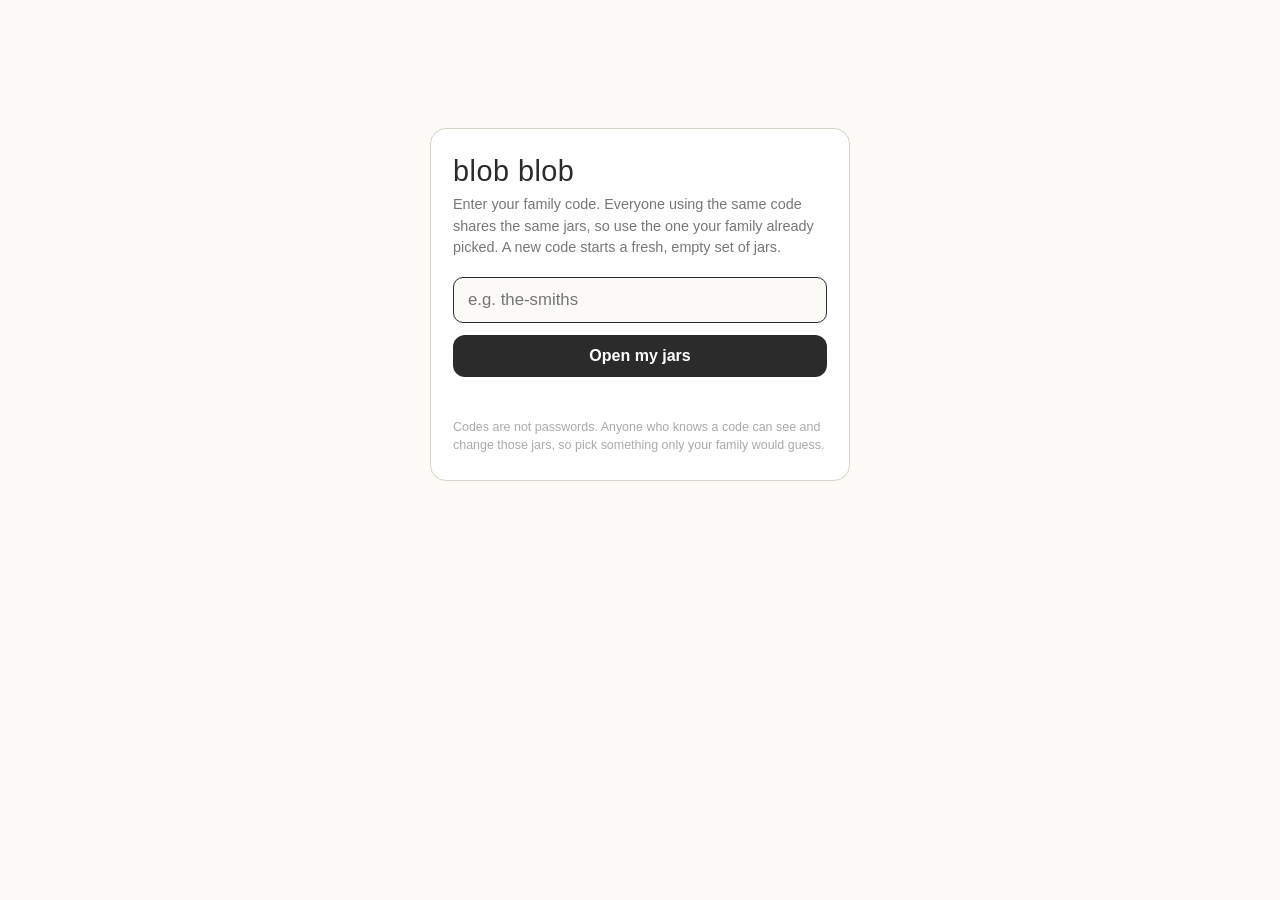
==== commit 95eb36b7: "Add first-run overview and partner sharing to Blob Blob Four-step walkthrough on the home screen for" ====
--- a/blobblob/index.html
+++ b/blobblob/index.html
@@ -61,6 +61,44 @@
     cursor:pointer;text-decoration:underline;padding:0;
   }
   .space-foot button:hover{color:var(--ink);}
+
+  /* ---------- first-run overview ---------- */
+  .intro{
+    background:var(--card);border:1px solid var(--line);border-radius:16px;
+    padding:20px 20px 16px;margin-bottom:22px;
+  }
+  .intro h2{margin:0 0 4px 0;font-size:1.1rem;font-weight:600;}
+  .intro .tag{font-size:0.86rem;color:#777;margin-bottom:16px;}
+  .steps{display:grid;grid-template-columns:repeat(auto-fit,minmax(190px,1fr));gap:14px;margin-bottom:16px;}
+  .step{display:flex;gap:10px;align-items:flex-start;}
+  .step .num{
+    flex-shrink:0;width:24px;height:24px;border-radius:50%;background:var(--ink);color:#fff;
+    font-size:0.76rem;font-weight:700;display:flex;align-items:center;justify-content:center;margin-top:1px;
+  }
+  .step .body{font-size:0.86rem;line-height:1.45;color:#555;}
+  .step .body b{color:var(--ink);display:block;font-size:0.9rem;margin-bottom:2px;}
+  .intro-foot{
+    display:flex;gap:10px;flex-wrap:wrap;align-items:center;
+    border-top:1px solid var(--line);padding-top:12px;
+  }
+  .intro-foot button{
+    border:1px solid var(--line);background:var(--card);border-radius:14px;padding:7px 14px;
+    font-size:0.84rem;cursor:pointer;color:#555;font-family:inherit;
+  }
+  .intro-foot button:hover{background:#f0eee8;}
+  .intro-foot .ghost{border:none;background:none;color:#999;text-decoration:underline;padding:0 4px;}
+  .intro-foot .ghost:hover{color:#666;background:none;}
+  .intro .detail{
+    font-size:0.84rem;line-height:1.5;color:#666;background:var(--paper);
+    border:1px solid var(--line);border-radius:10px;padding:12px 14px;margin-top:12px;
+  }
+  .intro .detail b{color:var(--ink);}
+  .intro .detail + .detail{margin-top:8px;}
+  .show-help{
+    border:none;background:none;color:#999;font-family:inherit;font-size:0.8rem;
+    cursor:pointer;text-decoration:underline;padding:0;
+  }
+  .show-help:hover{color:var(--ink);}
   .size-row{
     margin-top:14px;display:flex;gap:8px;align-items:center;justify-content:center;
     flex-wrap:wrap;font-size:0.88rem;color:#555;
@@ -328,11 +366,37 @@
       Open this file in a text editor and paste your Supabase project URL and anon key into
       <code>SUPABASE_URL</code> and <code>SUPABASE_ANON_KEY</code> near the top of the script, then re-upload it.
     </div>
+    <div class="intro hidden" id="intro">
+      <h2>How it works</h2>
+      <div class="tag">Every jar holds a set number of blobs. Do something good, colour a blob in. Fill the jar, collect the reward.</div>
+      <div class="steps">
+        <div class="step"><div class="num">1</div><div class="body"><b>Open a jar</b>Each person gets their own. Tap a jar below, or start a new one.</div></div>
+        <div class="step"><div class="num">2</div><div class="body"><b>Add your tasks</b>Whatever counts — reading, chores, homework. Hard ones can be worth several blobs.</div></div>
+        <div class="step"><div class="num">3</div><div class="body"><b>Tap Done</b>A blob fills in from the bottom and the time gets logged.</div></div>
+        <div class="step"><div class="num">4</div><div class="body"><b>Set the rewards</b>Pick blob counts along the way and what each one earns.</div></div>
+      </div>
+      <div class="intro-foot">
+        <button id="helpPhoneBtn">Save to my phone</button>
+        <button id="helpShareBtn">Share with my partner</button>
+        <button class="ghost" id="dismissIntro">Hide this</button>
+      </div>
+      <div class="detail hidden" id="helpPhone"></div>
+      <div class="detail hidden" id="helpShare">
+        <b>Anyone using your family code sees the same jars.</b> Send them the link below — it has your code built in, so they land straight on these jars with nothing to type. Both of you can add blobs from your own phones and they show up on the other side within a few seconds.
+        <div style="margin-top:10px;display:flex;gap:8px;flex-wrap:wrap;">
+          <button id="shareLinkBtn" style="border:none;background:var(--ink);color:#fff;border-radius:14px;padding:8px 14px;font-size:0.84rem;cursor:pointer;font-family:inherit;font-weight:600;">Copy invite link</button>
+          <button id="textLinkBtn" style="border:1px solid var(--line);background:var(--card);border-radius:14px;padding:8px 14px;font-size:0.84rem;cursor:pointer;color:#555;font-family:inherit;">Text it</button>
+        </div>
+        <div style="margin-top:10px;font-size:0.8rem;color:#999;">Only share this with people who should be able to change your jars. Anyone with the link gets in.</div>
+      </div>
+    </div>
+
     <div class="jar-grid" id="jarGrid"></div>
     <div class="space-foot">
       <span>Family code: <b id="spaceLabel"></b></span>
       <button id="copyLinkBtn">Copy invite link</button>
       <button id="switchSpaceBtn">Switch family</button>
+      <button class="show-help" id="showIntroBtn">How it works</button>
     </div>
   </div>
 
@@ -1617,6 +1681,14 @@
   document.getElementById('spaceLabel').textContent = code;
   goHome();
 
+  // first visit for this person: show the walkthrough
+  const barelyStarted = jarIds().every(id=>{
+    const d = jars[id] || blankJar();
+    return d.progress.length === 0 && d.tasks.length === 0;
+  });
+  if(!introDismissed() && barelyStarted) showIntro();
+  else document.getElementById('intro').classList.add('hidden');
+
   if(CLOUD_ON){
     setSyncBadge(cloudHealthy ? 'synced' : 'offline — changes saved on this device',
                  cloudHealthy ? 'ok' : 'warn');
@@ -1642,15 +1714,70 @@
   showGate(SPACE);
 });
 
-document.getElementById('copyLinkBtn').addEventListener('click', async ()=>{
-  const link = location.origin + location.pathname + '#' + SPACE;
+/* ---------- first-run overview ---------- */
+function introDismissed(){
+  try{ return localStorage.getItem('blobblob:introDone') === '1'; }catch(e){ return false; }
+}
+function inviteLink(){
+  return location.origin + location.pathname + '#' + SPACE;
+}
+function isIOS(){
+  return /iPad|iPhone|iPod/.test(navigator.userAgent) ||
+         (navigator.platform === 'MacIntel' && navigator.maxTouchPoints > 1);
+}
+function installedAsApp(){
+  return window.matchMedia('(display-mode: standalone)').matches || navigator.standalone === true;
+}
+
+function phoneHelpText(){
+  if(installedAsApp()) return '<b>You are already running it as an app.</b> Nothing else to do here.';
+  if(isIOS()) return '<b>On iPhone or iPad:</b> tap the Share button at the bottom of Safari (the square with the arrow), scroll down the list, and tap <b>Add to Home Screen</b>. It has to be Safari — Chrome will not offer it. The jar icon lands on your home screen and opens full screen like a normal app.';
+  return '<b>On Android:</b> tap the ⋮ menu in Chrome, then <b>Install app</b> or <b>Add to Home screen</b>. On a computer, look for the install icon at the right end of the address bar. It will open in its own window from then on.';
+}
+
+function showIntro(){
+  const el = document.getElementById('intro');
+  el.classList.remove('hidden');
+  el.scrollIntoView({behavior:'smooth', block:'start'});
+}
+
+document.getElementById('helpPhoneBtn').addEventListener('click', ()=>{
+  const d = document.getElementById('helpPhone');
+  document.getElementById('helpShare').classList.add('hidden');
+  d.innerHTML = phoneHelpText();
+  d.classList.toggle('hidden');
+});
+document.getElementById('helpShareBtn').addEventListener('click', ()=>{
+  document.getElementById('helpPhone').classList.add('hidden');
+  document.getElementById('helpShare').classList.toggle('hidden');
+});
+document.getElementById('dismissIntro').addEventListener('click', ()=>{
+  document.getElementById('intro').classList.add('hidden');
+  try{ localStorage.setItem('blobblob:introDone','1'); }catch(e){}
+});
+document.getElementById('showIntroBtn').addEventListener('click', showIntro);
+
+async function shareInvite(){
+  const link = inviteLink();
+  const msg = `Come share our jars on Blob Blob — tap this and you are in: ${link}`;
+  if(navigator.share){
+    try{ await navigator.share({title:'Blob Blob', text:'Come share our jars on Blob Blob', url:link}); return; }
+    catch(e){ if(e && e.name === 'AbortError') return; }
+  }
   try{
     await navigator.clipboard.writeText(link);
-    setStatus('Invite link copied — anyone who opens it joins these jars', 6000);
+    setStatus('Invite link copied — paste it to your partner', 6000);
   }catch(e){
-    setStatus(link, 12000);
-  }
+    prompt('Copy this link and send it:', link);
+  }
+}
+document.getElementById('shareLinkBtn').addEventListener('click', shareInvite);
+document.getElementById('textLinkBtn').addEventListener('click', ()=>{
+  const link = inviteLink();
+  location.href = 'sms:?&body=' + encodeURIComponent('Come share our jars on Blob Blob — tap this and you are in: ' + link);
 });
+
+document.getElementById('copyLinkBtn').addEventListener('click', ()=>shareInvite());
 
 /* ============================================================
    Boot
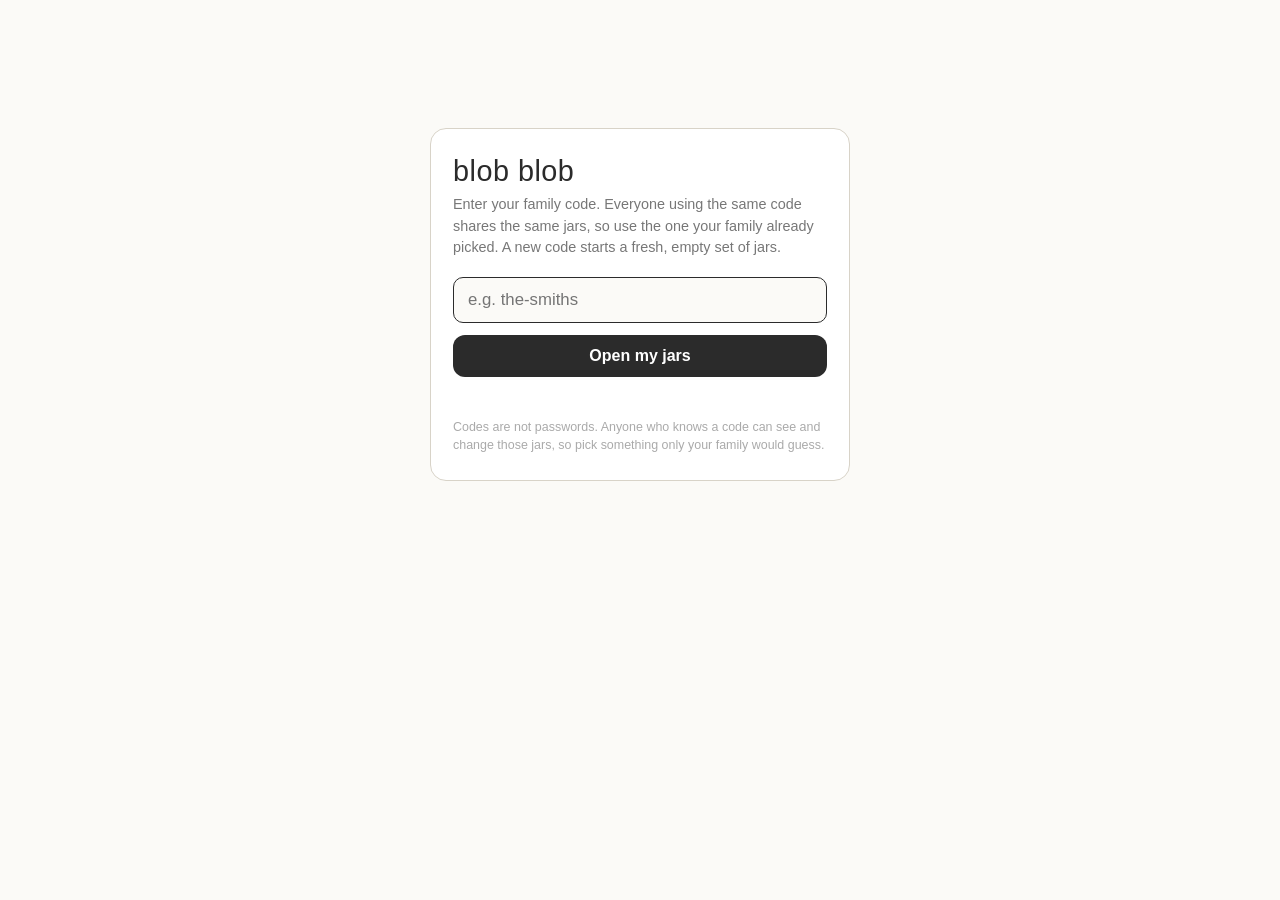
==== commit c60bec55: "Add backup, CSV log export and restore to Blob Blob JSON backup of every jar in the current family (" ====
--- a/blobblob/index.html
+++ b/blobblob/index.html
@@ -397,6 +397,10 @@
       <button id="copyLinkBtn">Copy invite link</button>
       <button id="switchSpaceBtn">Switch family</button>
       <button class="show-help" id="showIntroBtn">How it works</button>
+      <button id="backupBtn">Download backup</button>
+      <button id="csvBtn">Download log (CSV)</button>
+      <button id="restoreBtn">Restore</button>
+      <input type="file" id="restoreFile" accept="application/json,.json" style="display:none">
     </div>
   </div>
 
@@ -1757,6 +1761,104 @@
 });
 document.getElementById('showIntroBtn').addEventListener('click', showIntro);
 
+/* ---------- export / restore ---------- */
+function downloadFile(name, text, type){
+  const blob = new Blob([text], {type: type || 'text/plain'});
+  const url = URL.createObjectURL(blob);
+  const a = document.createElement('a');
+  a.href = url; a.download = name;
+  document.body.appendChild(a); a.click();
+  setTimeout(()=>{ URL.revokeObjectURL(url); a.remove(); }, 1000);
+}
+function stamp(){
+  const d = new Date();
+  const p = n=>String(n).padStart(2,'0');
+  return `${d.getFullYear()}-${p(d.getMonth()+1)}-${p(d.getDate())}`;
+}
+
+async function downloadBackup(){
+  setStatus('Building backup...');
+  const payload = {app:'blob-blob', version:1, space:SPACE, exported:new Date().toISOString(), jars:[]};
+  for(const j of jarList){
+    const d = jars[j.id] || await loadJar(j.id);
+    payload.jars.push({
+      id:j.id, name:j.name, size:d.size, meta:d.meta,
+      tasks:d.tasks, milestones:d.milestones, progress:d.progress
+    });
+  }
+  downloadFile(`blob-blob-${SPACE}-${stamp()}.json`, JSON.stringify(payload, null, 2), 'application/json');
+  setStatus('Backup downloaded — keep it somewhere safe', 6000);
+}
+
+async function downloadCsv(){
+  setStatus('Building log...');
+  const rows = [['Jar','Task','Blobs','When','Timestamp']];
+  for(const j of jarList){
+    const d = jars[j.id] || await loadJar(j.id);
+    const byId = {};
+    d.tasks.forEach(t=>{ byId[t.id] = t.label || 'Untitled task'; });
+    let cur = null;
+    const entries = [];
+    d.progress.forEach(p=>{
+      if(p.batch && cur && cur.batch === p.batch){ cur.count++; }
+      else { cur = {batch:p.batch||null, ts:p.ts, taskId:p.taskId, count:1}; entries.push(cur); }
+    });
+    entries.forEach(e=>{
+      rows.push([j.name, byId[e.taskId] || '(deleted task)', e.count,
+                 new Date(e.ts).toLocaleString(), new Date(e.ts).toISOString()]);
+    });
+  }
+  const csv = rows.map(r=>r.map(v=>{
+    const s2 = String(v);
+    return /[",\n]/.test(s2) ? '"' + s2.replace(/"/g,'""') + '"' : s2;
+  }).join(',')).join('\n');
+  downloadFile(`blob-blob-${SPACE}-log-${stamp()}.csv`, csv, 'text/csv');
+  setStatus(`Log downloaded — ${rows.length-1} entries`, 6000);
+}
+
+document.getElementById('backupBtn').addEventListener('click', downloadBackup);
+document.getElementById('csvBtn').addEventListener('click', downloadCsv);
+document.getElementById('restoreBtn').addEventListener('click', ()=>{
+  document.getElementById('restoreFile').click();
+});
+document.getElementById('restoreFile').addEventListener('change', async (e)=>{
+  const file = e.target.files && e.target.files[0];
+  e.target.value = '';
+  if(!file) return;
+  let data;
+  try{ data = JSON.parse(await file.text()); }
+  catch(err){ setStatus("That file isn't a Blob Blob backup", 6000); return; }
+  if(!data || data.app !== 'blob-blob' || !Array.isArray(data.jars)){
+    setStatus("That file isn't a Blob Blob backup", 6000); return;
+  }
+  const names = data.jars.map(j=>j.name).join(', ');
+  if(!confirm(`Restore ${data.jars.length} jar(s) into "${SPACE}"?\n\n${names}\n\nThis replaces any jar here with the same name.`)) return;
+
+  setStatus('Restoring...');
+  const list = [...jarList];
+  for(const src of data.jars){
+    let entry = list.find(j=>j.id === src.id) || list.find(j=>j.name === src.name);
+    if(!entry){ entry = {id:src.id || ('jar'+Date.now()+Math.floor(Math.random()*999)), name:src.name}; list.push(entry); }
+    entry.name = src.name;
+    const d = blankJar();
+    d.size = clampSize(src.size || DEFAULT_SIZE);
+    d.meta = src.meta || d.meta;
+    d.tasks = Array.isArray(src.tasks) ? src.tasks : [];
+    d.milestones = Array.isArray(src.milestones) ? src.milestones : [];
+    d.progress = Array.isArray(src.progress) ? src.progress : [];
+    jars[entry.id] = d;
+    await Promise.all([
+      sSet(entry.id+':size', d.size), sSet(entry.id+':meta', d.meta),
+      sSet(entry.id+':tasks', d.tasks), sSet(entry.id+':milestones', d.milestones),
+      sSet(entry.id+':progress', d.progress)
+    ]);
+  }
+  jarList = list;
+  await sSet('jarList', jarList);
+  goHome();
+  setStatus(`Restored ${data.jars.length} jar(s)`, 6000);
+});
+
 async function shareInvite(){
   const link = inviteLink();
   const msg = `Come share our jars on Blob Blob — tap this and you are in: ${link}`;
